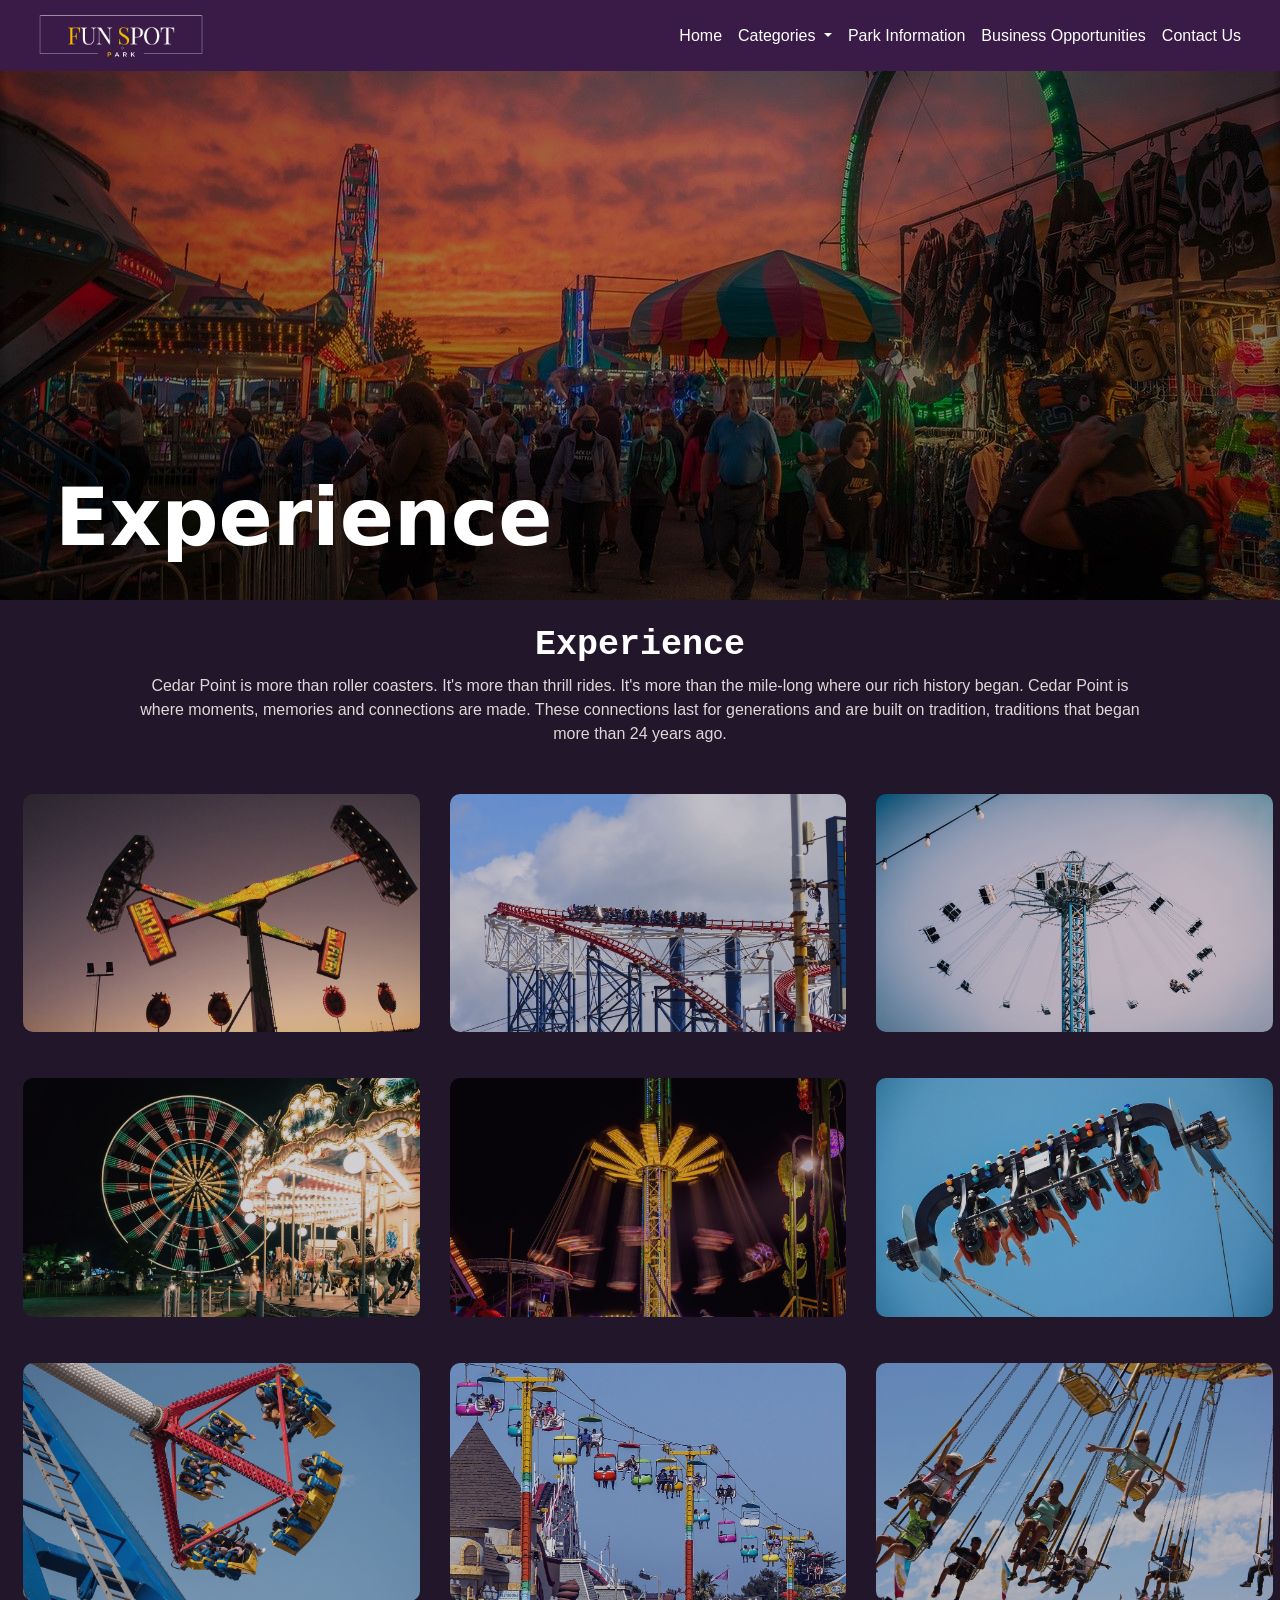
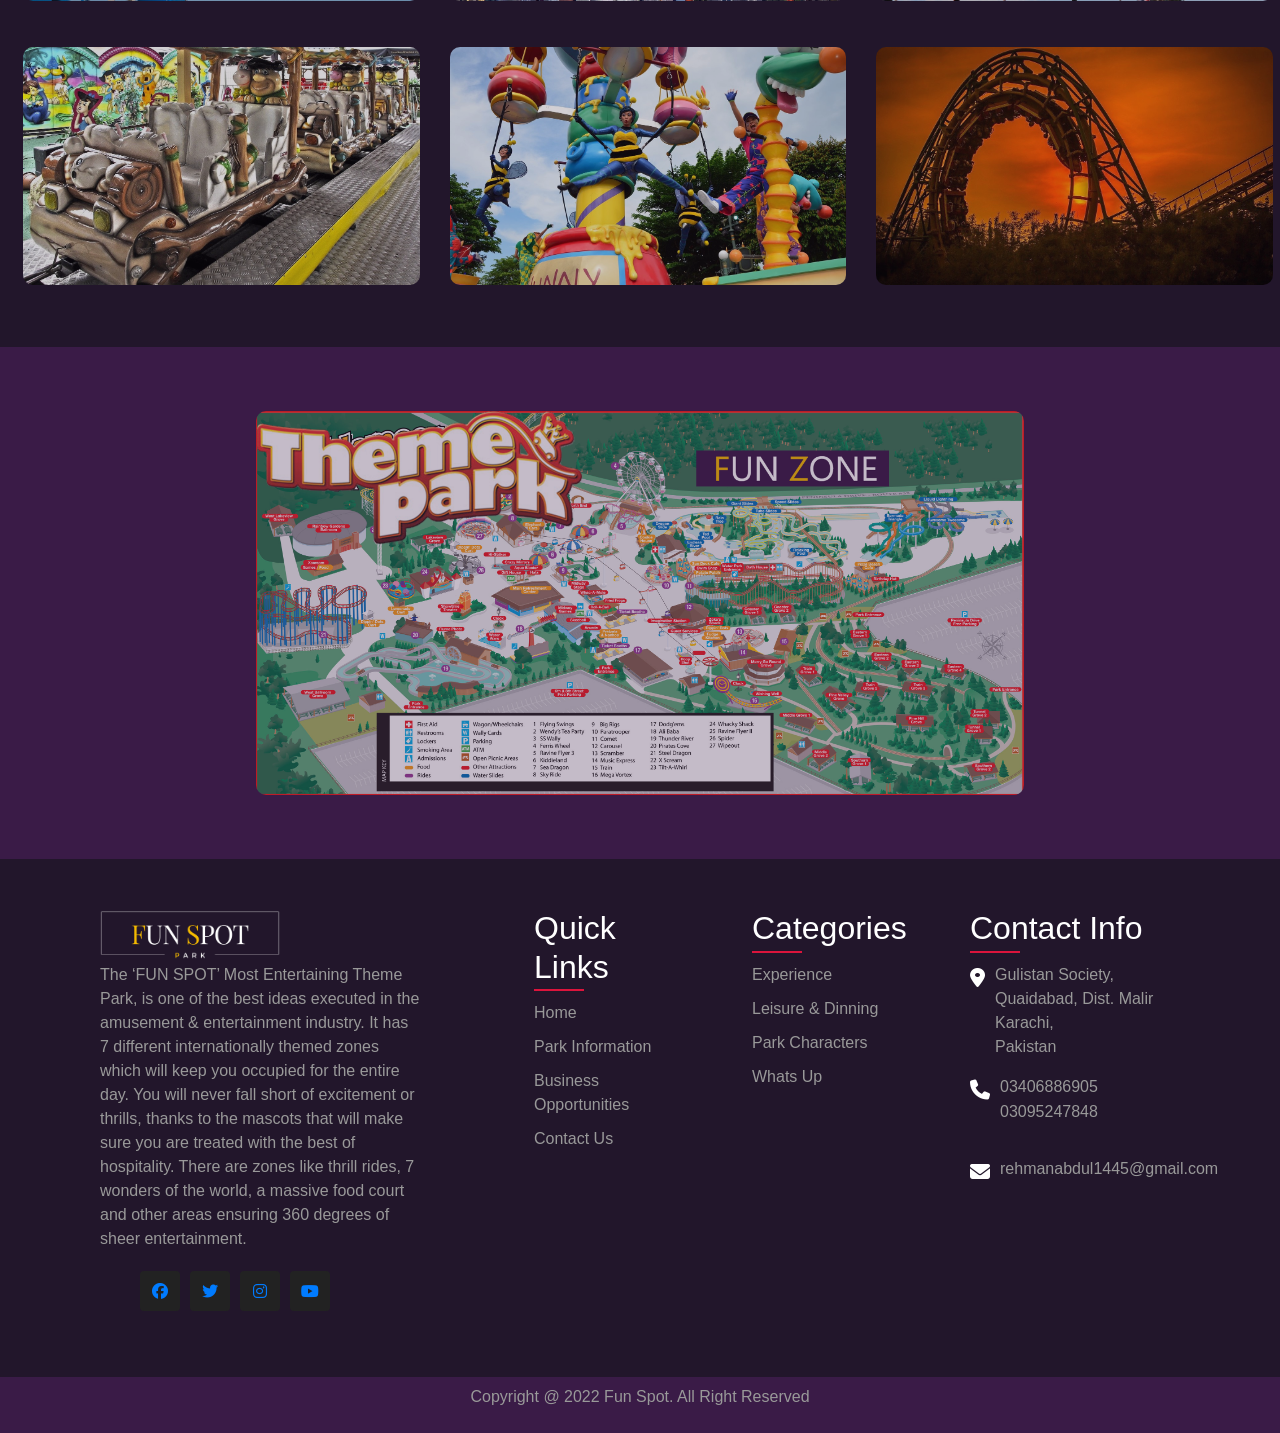
==== experience.html @ a8accb9f "first commit" ====
<!DOCTYPE html>
<html lang="en">
<head>
  <meta charset="utf-8">
  <meta name="viewport" content="width=device-width, initial-scale=1">
    <link rel="shortcut icon" type="c-icon" href="images&video/ferris-wheel (1).png">
    <title>EXPERIENCE</title>
    <link rel="stylesheet" href="css/experience.css">
 
    <!-- font font-awesome -->
    <link rel="stylesheet" href="https://cdnjs.cloudflare.com/ajax/libs/font-awesome/6.1.1/css/all.min.css" integrity="sha512-KfkfwYDsLkIlwQp6LFnl8zNdLGxu9YAA1QvwINks4PhcElQSvqcyVLLD9aMhXd13uQjoXtEKNosOWaZqXgel0g==" crossorigin="anonymous" referrerpolicy="no-referrer" />
    
    <!-- gallery with modal  -->
    <link rel="stylesheet" href="https://cdn.jsdelivr.net/npm/bootstrap@4.6.1/dist/css/bootstrap.min.css" integrity="sha384-zCbKRCUGaJDkqS1kPbPd7TveP5iyJE0EjAuZQTgFLD2ylzuqKfdKlfG/eSrtxUkn" crossorigin="anonymous">
    <script src="https://cdn.jsdelivr.net/npm/jquery@3.5.1/dist/jquery.slim.min.js" integrity="sha384-DfXdz2htPH0lsSSs5nCTpuj/zy4C+OGpamoFVy38MVBnE+IbbVYUew+OrCXaRkfj" crossorigin="anonymous"></script>
    <script src="https://cdn.jsdelivr.net/npm/bootstrap@4.6.1/dist/js/bootstrap.bundle.min.js" integrity="sha384-fQybjgWLrvvRgtW6bFlB7jaZrFsaBXjsOMm/tB9LTS58ONXgqbR9W8oWht/amnpF" crossorigin="anonymous"></script>
</head>
<body>
      <!-- header & banner  -->

      <header class="fix">
<div class="nav-area"></div>
<nav class="container-fluid navbar navbar-expand-lg fixed-top navbar-dark bg-color">
    <div class="container-fluid">
      <a class="navbar-brand" href="home.html"><img class="logo" src="images&video/navlogo.png" alt=""></a>
      <button class="navbar-toggler" type="button" data-bs-toggle="collapse" data-bs-target="#navbarNav" aria-controls="navbarNav" aria-expanded="false" aria-label="Toggle navigation">
        <span class="navbar-toggler-icon"></span>
      </button>
      <div class="collapse navbar-collapse" id="navbarNav">
        <ul class="navbar-nav ml-auto">
          <li class="nav-item">
            <a class="nav-link active" aria-current="page" href="home.html">Home</a>
          </li>
          <li class="nav-item dropdown">
            <a class="nav-link dropdown-toggle active" href="#" id="navbarDropdown" role="button" data-bs-toggle="dropdown" aria-expanded="false">
              Categories
            </a>
            <ul class="dropdown-menu" aria-labelledby="navbarDropdown">
              <li><a class="dropdown-item active" href="experience.html">Experience</a></li>
              <li><a class="dropdown-item" href="leisure&dinning.html">Leisure & Dinning</a></li>
              <li><a class="dropdown-item" href="characters.html">Parks Characters</a></li>
              <li><a class="dropdown-item" href="WhatsUp.html">Whats Up</a></li>
            </ul>
            <li class="nav-item">
            <a class="nav-link active" href="parkinformation1.html">Park Information</a>
          </li>
          <li class="nav-item">
            <a class="nav-link active" href="BusinessOpportunities.html">Business Opportunities</a>
          </li>
          <li class="nav-item">
            <a class="nav-link active" href="contactus.html">Contact Us</a>
          </li>
          
        </ul>
      </div>
    </div>
  </nav>
</div>

</header>

      <div class="container-fluid banner-img">

        <h1 id="top-text">Experience</h1>
      </div>
    



        <!-- main content  -->
        <!-- galler with modal  -->

        <div class="container-fluid bg-color-1">
          <br>
          <h2 class="heading">Experience</h2>
          <p class="para">Cedar Point is more than roller coasters. It's more than thrill rides. It's more than the mile-long where our rich history began. Cedar Point is where moments, memories and connections are made. These connections last for generations and are built on tradition, traditions that began more than 24 years ago.</p><br>	
          
          <!-- start  -->
          <div class="row">
            <div class="col-md-4">
          <a href=""  data-toggle="modal" data-target="#myModal">
            <div>
            
              <img src="images&video/experience 1.jpg" class="img-responsive img-rounded" width="100%" height="100%">
          <!-- <div class="carousel-caption"><button class="btn btn-danger">More</button></div> -->
          </div>
          
          </a>
          
            <!-- Modal -->
            <div class="modal fade" id="myModal" role="dialog">
              <div class="modal-dialog">
              
                <!-- Modal content-->
                <div class="modal-content">
                  <div class="modal-header">
                    <h2 class="modal-title text-center">SKY SWATTER</h2>
                    <button type="button" class="close" data-dismiss="modal">&times;</button>
                  </div>
                  <div class="modal-body">
                    <img src="images&video/experience 1.jpg" width="100%" height="100%">
                    <p class="text-danger"><br> Sky Swatter</p>
                    <p>The Sky Swatter featured a long arm which sat between two towers, on either end of the arm were two rows of six seats; total throughput was estimated at 800 to 900 riders per hour. The floor is ventilated, allowing air and small objects to escape through it.</p>
                  </div>
                  <div class="modal-footer">
                    <button type="button" class="btn btn-danger" data-dismiss="modal">Close</button>
                  </div>
                </div>
                
              </div>
            </div>
          
            </div>
          
          
            <div class="col-md-4">
          <a href=""  data-toggle="modal" data-target="#myModal2">
            <div>
              <img src="images&video/experience 2.jpg" class="img-responsive img-rounded" width="100%" height="100%">
          <!-- <div class="carousel-caption"><button class="btn btn-danger">More</button></div> -->
          </div>
          
          </a>
          
            <!-- Modal -->
            <div class="modal fade" id="myModal2" role="dialog">
              <div class="modal-dialog">
              
                <!-- Modal content-->
                <div class="modal-content">
                  <div class="modal-header">
                    <h2 class="modal-title text-center">ROLLER COASTER</h2>
                    <button type="button" class="close" data-dismiss="modal">&times;</button>
                  </div>
                  <div class="modal-body">
                    <img src="images&video/experience 2.jpg" width="100%" height="100%">
                    <p class="text-danger"><br> Roller Coaster</p>
                    <p>Roller Coaster, elevated railway with steep inclines and descents that carries a train of passengers through sharp curves and sudden changes of speed and direction for a brief thrill ride. Found mostly in amusement parks as a continuous loop, it is a popular leisure activity.</p>
                  </div>
                  <div class="modal-footer">
                    <button type="button" class="btn btn-danger" data-dismiss="modal">Close</button>
                  </div>
                </div>
                
              </div>
            </div>
          
            </div>
          
          
          
          
            <div class="col-md-4">
          <a href=""  data-toggle="modal" data-target="#myModal3">
            <div>
              <img src="images&video/experience 3.jpg" class="img-responsive img-rounded" width="100%" height="100%">
          <!-- <div class="carousel-caption"><button class="btn btn-danger">More</button></div> -->
          </div>
          
          
          </a>
          
            <!-- Modal -->
            <div class="modal fade" id="myModal3" role="dialog">
              <div class="modal-dialog">
              
                <!-- Modal content-->
                <div class="modal-content">
                  <div class="modal-header">
                    <h2 class="modal-title text-center">HURRICANE</h2>
                    <button type="button" class="close" data-dismiss="modal">&times;</button>
                  </div>
                  <div class="modal-body">
                    <img src="images&video/experience 3.jpg" width="100%" height="100%">
                    <p class="text-danger"><br> Hurricane</p>
                    <p>The Hurricane is an amusement parks most facinating ride. The Hurricane was first created in the 1940s, first known as the Saturn 6, and was later built by Mulligan as the Hurricane.</p>
                  </div>
                  <div class="modal-footer">
                    <button type="button" class="btn btn-danger" data-dismiss="modal">Close</button>
                  </div>
                </div>
                
              </div>
            </div>
          
            </div>
          
          
          
          
          
          
          
            <div class="col-md-4">
          <a href=""  data-toggle="modal" data-target="#myModal4">
            <div>
              <img src="images&video/experience 4.jpg" class="img-responsive img-rounded" width="100%" height="100%">
          <!-- <div class="carousel-caption"><button class="btn btn-danger">More</button></div> -->
          </div>
          
          
          </a>
          
            <!-- Modal -->
            <div class="modal fade" id="myModal4" role="dialog">
              <div class="modal-dialog">
              
                <!-- Modal content-->
                <div class="modal-content">
                  <div class="modal-header">
                    <h2 class="modal-title text-center">FERRIS WHEEL</h2>
                    <button type="button" class="close" data-dismiss="modal">&times;</button>
                  </div>
                  <div class="modal-body">
                    <img src="images&video/experience 4.jpg" width="100%" height="100%">
                    <p class="text-danger"><br> Ferris Wheel</p>
                    <p>A Ferris wheel is an amusement ride consisting of a rotating upright wheel with multiple passenger-carrying components attached to the rim in such a way that as the wheel turns, they are kept upright, usually by gravity</p>
                  </div>
                  <div class="modal-footer">
                    <button type="button" class="btn btn-danger" data-dismiss="modal">Close</button>
                  </div>
                </div>
                
              </div>
            </div>
          
            </div>
          
          
          
            <div class="col-md-4">
              <a href=""  data-toggle="modal" data-target="#myModal5">
              <div>
                  <img src="images&video/experience 5.jpg" class="img-responsive img-rounded" width="100%" height="100%">
              <!-- <div class="carousel-caption"><button class="btn btn-danger">More</button></div> -->
              </div>
              
              </a>
            
            
                <!-- Modal -->
                <div class="modal fade" id="myModal5" role="dialog">
                  <div class="modal-dialog">
                  
                    <!-- Modal content-->
                    <div class="modal-content">
                      <div class="modal-header">
                        <h2 class="modal-title text-center">HURRICANE</h2>
                        <button type="button" class="close" data-dismiss="modal">&times;</button>
                      </div>
                      <div class="modal-body">
                        <img src="images&video/experience 5.jpg" width="100%" height="100%">
                        <p class="text-danger"><br> Hurricane</p>
                        <p>The Hurricane is an amusement parks most facinating ride. The Hurricane was first created in the 1940s, first known as the Saturn 6, and was later built by Mulligan as the Hurricane.</p>
                      </div>
                      <div class="modal-footer">
                        <button type="button" class="btn btn-danger" data-dismiss="modal">Close</button>
                      </div>
                    </div>
                    
                  </div>
                </div>
              
                </div>
          
          
          
          
            <div class="col-md-4">
          <a href=""  data-toggle="modal" data-target="#myModal6">
            <div>	
              <img src="images&video/experience 6.jpg" class="img-responsive img-rounded" width="100%" height="100%">
          <!-- <div class="carousel-caption"><button class="btn btn-danger">More</button></div> -->
          </div>
          
          </a>
          
            <!-- Modal -->
            <div class="modal fade" id="myModal6" role="dialog">
              <div class="modal-dialog">
              
                <!-- Modal content-->
                <div class="modal-content">
                  <div class="modal-header">
                    <h2 class="modal-title text-center">RANGER</h2>
                    <button type="button" class="close" data-dismiss="modal">&times;</button>
                  </div>
                  <div class="modal-body">
                    <img src="images&video/experience 6.jpg" width="100%" height="100%">
                    <p class="text-danger"><br> Ranger</p>
                    <p>The ride consists of a single 66-foot arm mounted to four 90 kW DC motors at the midpoint. A 40-seat gondola is mounted on one end of the arm, with passengers sitting in four rows. The side of the arm facing out to the crowd is decorated with an elaborate lighting array. The ride is designed to rock back and forth, before making several inversions. Unlike most pendulum rides, the Ranger is reliant primarily on the motors to invert, as opposed to momentum.</p>
                  </div>
                  <div class="modal-footer">
                    <button type="button" class="btn btn-danger" data-dismiss="modal">Close</button>
                  </div>
                </div>
                
              </div>
            </div>
          
            </div>
          
          
          
          
          
          
          
          
          
          
            <div class="col-md-4">
          <a href=""  data-toggle="modal" data-target="#myModal7">
          <div>
              <img src="images&video/experience 7.jpg" class="img-responsive img-rounded" width="100%" height="100%">
          <!-- <div class="carousel-caption"><button class="btn btn-danger">More</button></div> -->
          </div>
          
          </a>
          
            <!-- Modal -->
            <div class="modal fade" id="myModal7" role="dialog">
              <div class="modal-dialog">
              
                <!-- Modal content-->
                <div class="modal-content">
                  <div class="modal-header">
                    <h2 class="modal-title text-center">FREAK OUT</h2>
                    <button type="button" class="close" data-dismiss="modal">&times;</button>
                  </div>
                  <div class="modal-body">
                    <img src="images&video/experience 7.jpg" width="100%" height="100%">
                    <p class="text-danger"><br> Freak Out</p>
                    <p>The Freak Out is a thrill ride in every sense of the word. Passengers are secured by over the shoulder harnesses as they dangle in expectation. Once the ride begins the seats slowly rotate as the entire boom begins to swing horizontally. Passengers swing over the Midway watching from the front of the ride. Stats: Height 70 ft., Angle 120, Speed- Crazy!</p>
                  </div>
                  <div class="modal-footer">
                    <button type="button" class="btn btn-danger" data-dismiss="modal">Close</button>
                  </div>
                </div>
                
              </div>
            </div>
          
            </div>
          
          
          
          
            <div class="col-md-4">
              <a href=""  data-toggle="modal" data-target="#myModal8">
              <div>
                  <img src="images&video/experience 8.jpg" class="img-responsive img-rounded" width="100%" height="100%">
              <!-- <div class="carousel-caption"><button class="btn btn-danger">More</button></div> -->
              </div>
              
              </a>
          
          
                <!-- Modal -->
            <div class="modal fade" id="myModal8" role="dialog">
              <div class="modal-dialog">
              
                <!-- Modal content-->
                <div class="modal-content">
                  <div class="modal-header">
                    <h2 class="modal-title text-center">CHAIR LIFT</h2>
                    <button type="button" class="close" data-dismiss="modal">&times;</button>
                  </div>
                  <div class="modal-body">
                    <img src="images&video/experience 8.jpg" width="100%" height="100%">
                    <p class="text-danger"><br> Chair Lift</p>
                    <p>You'll enjoy beautiful views of one of the most awe-inspriring Fun Zone and the surrounding area. On a clear day, you'll be able to see all the way up to the Seven Devil's Wildernes, east to the west and north to the south. Spectacular!</p>
                  </div>
                  <div class="modal-footer">
                    <button type="button" class="btn btn-danger" data-dismiss="modal">Close</button>
                  </div>
                </div>
                
              </div>
            </div>
          
            </div>
          
          
          
          
          
          
          
          
          
          
          
            <div class="col-md-4">
          <a href=""  data-toggle="modal" data-target="#myModal9">
          <div>
              <img src="images&video/experience 9.jpg" class="img-responsive img-rounded" width="100%" height="100%">
          <!-- <div class="carousel-caption"><button class="btn btn-danger">More</button></div> -->
          </div>
          
          </a>
          
          
          
            <!-- Modal -->
            <div class="modal fade" id="myModal9" role="dialog">
              <div class="modal-dialog">
              
                <!-- Modal content-->
                <div class="modal-content">
                  <div class="modal-header">
                    <h2 class="modal-title text-center">STARFRYER</h2>
                    <button type="button" class="close" data-dismiss="modal">&times;</button>
                  </div>
                  <div class="modal-body">
                    <img src="images&video/experience 9.jpg" width="100%" height="100%">
                    <p class="text-danger"><br> StarFlyer</p>
                    <p>StarFlyer is “The World's Tallest Stand-Alone Swing Ride” standing at 450 feet. It is a unique attraction that appeals to both young and old, the adventurous and not so adventurous. Guests are seated in a double seat next to their friend, family or partner and are secured in their seats with seat belts and an in between the legs harness that can only be unlocked by the ride operator.</p>
                  </div>
                  <div class="modal-footer">
                    <button type="button" class="btn btn-danger" data-dismiss="modal">Close</button>
                  </div>
                </div>
                
              </div>
            </div>
          
            </div>


            <div class="col-md-4">
              <a href=""  data-toggle="modal" data-target="#myModal10">
              <div>
                  <img src="images&video/experience 10.jpg" class="img-responsive img-rounded" width="100%" height="100%">
              <!-- <div class="carousel-caption"><button class="btn btn-danger">More</button></div> -->
              </div>
              
              </a>
              
              
              
                <!-- Modal -->
                <div class="modal fade" id="myModal10" role="dialog">
                  <div class="modal-dialog">
                  
                    <!-- Modal content-->
                    <div class="modal-content">
                      <div class="modal-header">
                        <h2 class="modal-title text-center">BAYERN KURVE</h2>
                        <button type="button" class="close" data-dismiss="modal">&times;</button>
                      </div>
                      <div class="modal-body">
                        <img src="images&video/experience 10.jpg" width="100%" height="100%">
                        <p class="text-danger"><br> Bayern Kurve</p>
                        <p>The Bayern Kurve is roller coaster like amusement ride that moves a train around a banked circular track, gaining speed as the ride progresses. It is made in both a portable and park model and originally debuted in 1965.</p>
                      </div>
                      <div class="modal-footer">
                        <button type="button" class="btn btn-danger" data-dismiss="modal">Close</button>
                      </div>
                    </div>
                    
                  </div>
                </div>
              
                </div>


                <div class="col-md-4">
                  <a href=""  data-toggle="modal" data-target="#myModal11">
                  <div>
                      <img src="images&video/experience 11.jpg" class="img-responsive img-rounded" width="100%" height="100%">
                  <!-- <div class="carousel-caption"><button class="btn btn-danger">More</button></div> -->
                  </div>
                  
                  </a>
                  
                  
                  
                    <!-- Modal -->
                    <div class="modal fade" id="myModal11" role="dialog">
                      <div class="modal-dialog">
                      
                        <!-- Modal content-->
                        <div class="modal-content">
                          <div class="modal-header">
                            <h2 class="modal-title text-center">REVERSE BUNGE</h2>
                            <button type="button" class="close" data-dismiss="modal">&times;</button>
                          </div>
                          <div class="modal-body">
                            <img src="images&video/experience 11.jpg" width="100%" height="100%">
                            <p class="text-danger"><br> Reverse Bungee</p>
                            <p>The reverse bungee (also known as catapult bungee, slingshot, or ejection seat) is a modern type of fairground ride that was invented by Troy Griffin in c. 1978.</p>
                          </div>
                          <div class="modal-footer">
                            <button type="button" class="btn btn-danger" data-dismiss="modal">Close</button>
                          </div>
                        </div>
                        
                      </div>
                    </div>
                  
                    </div>


                    <div class="col-md-4">
                      <a href=""  data-toggle="modal" data-target="#myModal12">
                      <div>
                          <img src="images&video/experience 12.jpg" class="img-responsive img-rounded" width="100%" height="100%">
                      <!-- <div class="carousel-caption"><button class="btn btn-danger">More</button></div> -->
                      </div>
                      
                      </a>
                      
                      
                      
                        <!-- Modal -->
                        <div class="modal fade" id="myModal12" role="dialog">
                          <div class="modal-dialog">
                          
                            <!-- Modal content-->
                            <div class="modal-content">
                              <div class="modal-header">
                                <h2 class="modal-title text-center">ROALLER COASTER</h2>
                                <button type="button" class="close" data-dismiss="modal">&times;</button>
                              </div>
                              <div class="modal-body">
                                <img src="images&video/experience 12.jpg" width="100%" height="100%">
                                <p class="text-danger"><br> Roller Coasters</p>
                                <p>Roller Coaster, elevated railway with steep inclines and descents that carries a train of passengers through sharp curves and sudden changes of speed and direction for a brief thrill ride. Found mostly in amusement parks as a continuous loop, it is a popular leisure activity.</p>
                              </div>
                              <div class="modal-footer">
                                <button type="button" class="btn btn-danger" data-dismiss="modal">Close</button>
                              </div>
                            </div>
                            
                          </div>
                        </div>
                      
                        </div>
          <!-- end  -->
          
          </div>
          <br>
          </div>

          <div class="map">
            <img class="map-img" src="images&video/park map.png" width="60%" height="100%"  alt="map and overview of the park">
          </div>
        


  <!-- footer  -->
  <div class="extra">
    <footer>
      <div class="container-1">
          <div class="sec aboutus">
            <img class="logo-1" src="images&video/footerlogo2.png" alt="">
              <p>The ‘FUN SPOT’ Most Entertaining Theme Park, is one of the best ideas executed in the amusement & entertainment industry. It has 7 different internationally themed zones which will keep you occupied for the entire day. You will never fall short of excitement or thrills, thanks to the mascots that will make sure you are treated with the best of hospitality. There are zones like thrill rides, 7 wonders of the world, a massive food court and other areas ensuring 360 degrees of sheer entertainment.</p>
              <ul class="sci">
                  <li><a href=""><i class="fa-brands fa-facebook"></i></a></li>
                  <li><a href=""><i class="fa-brands fa-twitter"></i></a></li>
                  <li><a href=""><i class="fa-brands fa-instagram"></i></a></li>
                  <li><a href=""><i class="fa-brands fa-youtube"></i></a></li>
    
              </ul>
          </div>
          <div class="sec quicklinks">
              <h2>Quick Links</h2>
              <ul>
                  <li><a href="home.html">Home</a></li>
                  <li><a href="parkinformation1.html">Park Information</a></li>
                  <li><a href="BusinessOpportunities.html">Business Opportunities</a></li>
                  <li><a href="contactus.html">Contact Us</a></li>
              </ul>
          </div>
          <div class="sec quicklinks">
            <h2>Categories</h2>
            <ul>
                <li><a href="experience.html">Experience</a></li>
                <li><a href="leisure&dinning.html">Leisure & Dinning</a></li>
                <li><a href="characters.html">Park Characters</a></li>
                <li><a href="WhatsUp.html">Whats Up</a></li>
            </ul>
        </div>
          
          <div class="sec contact">
              <h2>Contact Info</h2>
              <ul class="info">
                  <li>
                      <span><i class="fa-solid fa-location-dot"></i></span>
                      <span>Gulistan Society, Quaidabad, Dist. Malir Karachi,<br> Pakistan</span>
                    </li>
                  <li>
                      <span><i class="fa-solid fa-phone"></i></i></span>
                     <p><a href="tel:123456789">03406886905</a><br>
                      <a href="tel:123456789">03095247848</a></p>
                  </li>
                  <li>
                      <span><i class="fa-solid fa-envelope"></i></span>
                      <p><a href="mailto:rehmanabdul1445@gmail.com">rehmanabdul1445@gmail.com</a></p>
                    </li>
              </ul>
    
          </div>
      </div>
    </footer>
    <div class="copyrighttext">
      <p>Copyright @ 2022 Fun Spot. All Right Reserved</p>
    </div>
    </div>
<!-- footer  -->

</body>
</html>

<script src="https://cdn.jsdelivr.net/npm/bootstrap@5.1.3/dist/js/bootstrap.bundle.min.js" integrity="sha384-ka7Sk0Gln4gmtz2MlQnikT1wXgYsOg+OMhuP+IlRH9sENBO0LRn5q+8nbTov4+1p" crossorigin="anonymous"></script>
---- css/experience.css ----
/* header & banner  */
body{
    margin: 0;
    padding: 0;
    font-family: Arial, Helvetica, sans-serif;
    box-sizing: border-box;
    overflow-x: hidden;
}
html {
	scroll-behavior: smooth;
}

.logo{
    width: 180px;
}

.bg-color{
    background-color: #3a1b47;
  }

.banner-img  {
    background: url(../images&video/experience\ banner.jpg);
    
    background-position: center;
    background-size: cover;
    background-repeat: no-repeat;
    width: 100%;
    height: 600px
}
#top-text {
     position: absolute;
     -webkit-animation-name: toptext1;
     z-index:1;
     -webkit-animation-duration: 3s; 
     -webkit-animation-fill-mode: forwards;
     animation-name: toptext1;
     animation-duration: 3s;  
     color:#f5f5f5;
     margin-top:-40px;
     font-family:'Lucida Grande', 'Lucida Sans Unicode', 'Lucida Sans', 'DejaVu Sans', Verdana, sans-serif;
    font-weight:bolder;
    font-size: 5em;
     margin-left:40px;
     color:#fff;
     font-weight:700;
     animation-fill-mode: forwards;
     
   }
   @media (max-width: 991px){
    #top-text{
        font-size: 3em;
    }
}

   @keyframes toptext1{
  
    0%{
      margin-top:20px;
        color:#000;
      }
        
      100% {margin-top:470px;
        color:#FFF;
      }}

      #top-text{
        width: auto;
        display: -webkit-flex;
        display: -moz-flex;
        display: -ms-flex;
        display: -o-flex;
        display: flex;
        flex-wrap: wrap;
        justify-content: center;
    }
    /* header & banner end */


    /* main content  */

    /* gallery with modal */

    .bg-color-1{
        background-color: #22162b;
        width: 100%;
        height: 100%;
    }
    
    .col-md-4{
        margin: 0 0px 30px 0;
    }
    .img-responsive{
        margin: 8px;
        transition: 0.5s ease;
        border-radius: 10px;
        opacity: 0.8;
    }	
    
    .img-responsive:hover{
        box-shadow: 4px 5px 5px 4px #888888;
        border-radius: 20px;
        opacity: 1;
    }
    
    .heading{
        color: #fff;
        text-align: center;
        font-weight: bold;
        font-family: monospace;
        font-size: 35px;
       
    }
    .para{
        color: rgb(223, 215, 215);
        font-family: 'poppins', sans-serif;
        font-size: 16px;
        margin-left: 10%;
        margin-right: 10%;
    }
    @media (max-width: 991px){
        .heading{
            font-size: 25px;
        }
        .para{
            font-size: 12.5px;
            margin-left: 0;
            margin-right: 0;
        }
    }
    
    .btn-info{
        transition: 0.5s ease-in-out;
        letter-spacing: 2px;
        font-family: monospace;
        font-weight: bold;
        font-size: 15px;
    }
    p{
        font-family: monospace;
        font-size: 16px;
        text-align: center;
    }
    
    

    .map{
        background-color: #3a1b47;
        width: 100%;
        height: 100%;
        background-position: center;
        background-size: cover;
    }
    .map-img{
        /* background-image: linear-gradient( #6b3f7e,  #633775); */
        opacity: 0.7;
        margin-left: 20%;
        margin-top: 5%;
        margin-bottom: 5%;
        transition: 0.5s ease;
        border-radius: 10px;
    }

    .map-img:hover{
        box-shadow: 1.5px 5px 5px 1.5px #888888;
        border-radius: 20px;
        opacity: 1;
    }





    /*footer*/

    .logo-1{
        width: 180px;
        margin-bottom: 4px;
    }
    
    .extra{
   
        margin: 0;
        padding: 0;
        box-sizing: border-box;
        font-family: 'poppins', sans-serif;
        display: flex;
        align-items: center;
        flex-direction: column;
    }
    footer{
        position: relative;
        width: 100%;
        height: auto;
        padding: 50px 100px;
        background: #22162b;
        display: flex;
        justify-content: space-between;
        flex-wrap: wrap;
    }
    footer .container-1{
        display: flex;
        justify-content: space-between;
        flex-wrap: wrap;
        flex-direction: row;
    
    }
    footer .container-1 .sec{
        margin-right: 30px;
    }
    /* width  */
    footer .container-1 .sec.aboutus{
    width: 35%;
    }
    .aboutus p{
        width: 85%;
        font-family: 'poppins', sans-serif;
        font-size: 16px;
        text-align: left;
    }
    footer .container-1 h2{
        position: relative;
        color: #fff;
        font-weight: 500;
        margin-bottom: 15px;
    }
    footer .container-1 h2:before{
        content: '';
        position: absolute;
        bottom: -5px;
        left: 0;
        width: 50px;
        height: 2px;
        background: crimson;
    }
    .aboutus h2 span{
        color: #f5bb00;
    }
    footer p{
        color: #999;
    }
    .sci{
        margin-top: 20px;
        display: flex;
    }
    .sci li{
        list-style: none;
    }
    .sci li a{
        display: inline-block;
        width: 40px;
        height: 40px;
        background: #222;
        display: flex;
        justify-content: center;
        align-items: center;
        margin-right: 10px;
        text-decoration: none;
        border-radius: 4px;
    
    }
    .sci li a:hover{
        background: crimson;
    }
    .sci li a .fa{
        color: #fff;
        font-size: 20px;
    }
    /* width  */
    .quicklinks{
        position: relative;
        width: 15%;
    
        
    }
    .quicklinks ul {
        padding-left: 0rem;
    }
    .quicklinks ul li{
        list-style: none;
    }
    .quicklinks ul li a{
        color: #999;
        text-decoration: none;
        margin-bottom: 10px;
        display: inline-block;
    }
    .quicklinks ul li a:hover{
        color: #fff;
    }
    /* widht  */
    .contact{
        width: calc(25% - 60px);
    
        margin-right: 0 !important;
    }
    .contact .info{
        position: relative;
    }
    .contact ul {
        padding-left: 0rem;
    }
    .contact .info li{
        display: flex;
        margin-bottom: 16px;
        
    }
    .contact .info li span:nth-child(1){
        color: #fff;
        font-size: 20px;
        margin-right: 10px;
    }
    .contact .info li span{
        color: #999;
    }
    .contact .info li a{
        color: #999;
        text-decoration: none;
        font-family: 'poppins', sans-serif;
    
    }
    .contact .info li a:hover{
        color: #fff;
    }
    .copyrighttext{
        
        width: 100%;
        background: #3a1b47;
        
        padding: 8px 100px;
        text-align: center;
        color: #999;
    }
    .copyrighttext p{
        font-family: 'poppins', sans-serif;
    }
    @media (max-width: 991px){
        footer{
            padding: 40px;
        }
        footer .container-1{
            flex-direction: column;
        }
        footer .container-1 .sec{
            margin-right: 0;
            margin-bottom: 40px;
        }
        footer .container-1 .sec.aboutus,
         .quicklinks,
         .contact{
            width: 100%;
        }
        .copyrighttext{
            padding: 8px 40px;
        }
    }
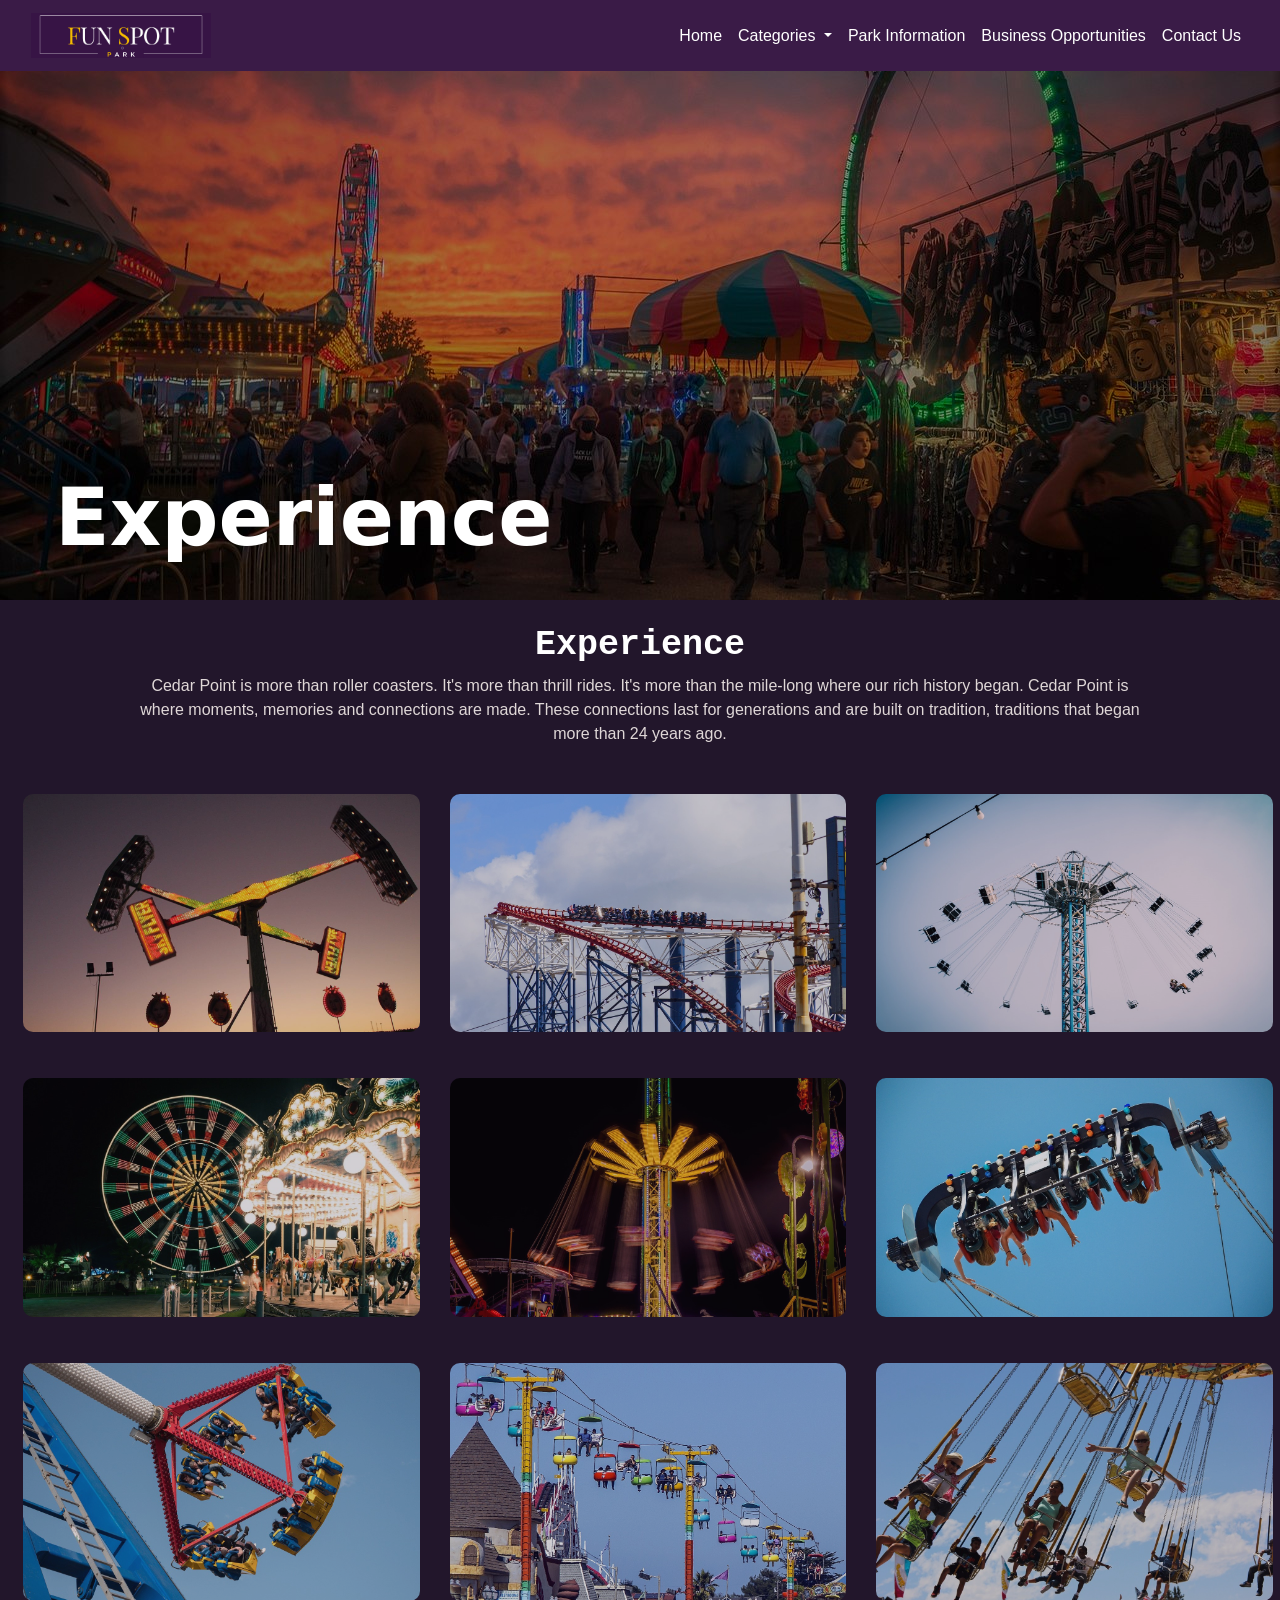
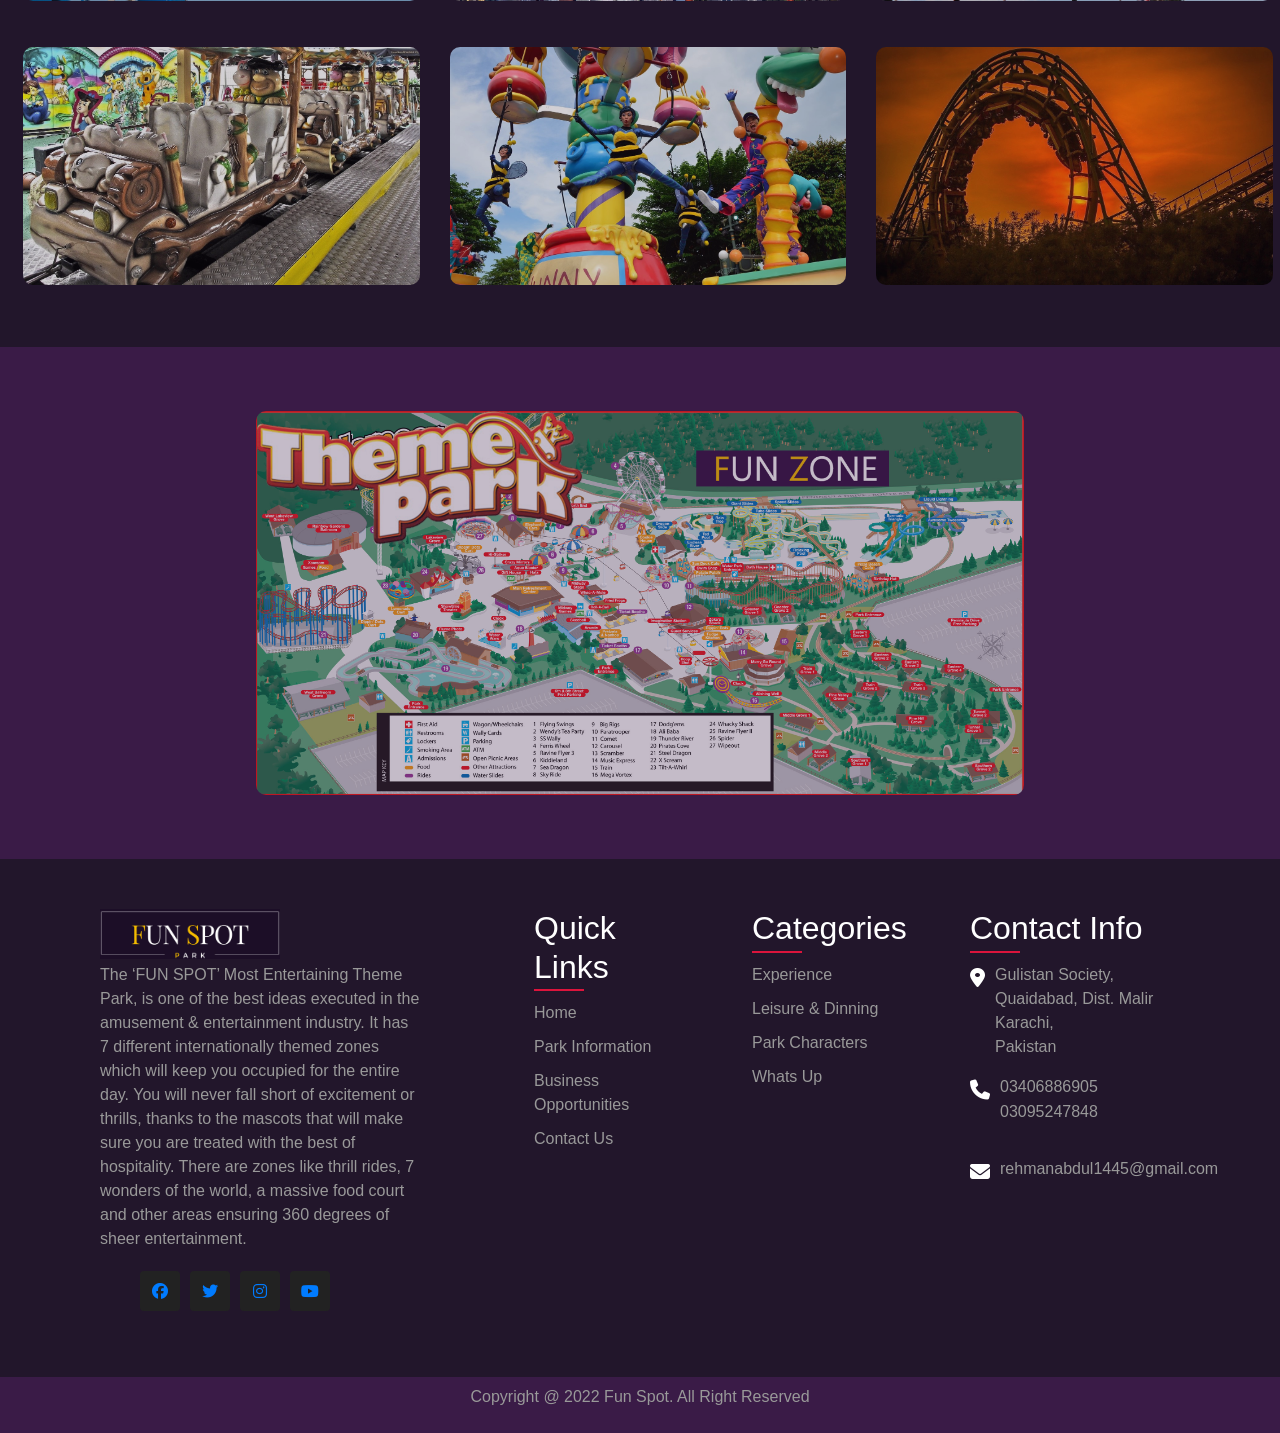
==== commit 91880ce3: "Update experience.html" ====
--- a/experience.html
+++ b/experience.html
@@ -22,14 +22,14 @@
 <div class="nav-area"></div>
 <nav class="container-fluid navbar navbar-expand-lg fixed-top navbar-dark bg-color">
     <div class="container-fluid">
-      <a class="navbar-brand" href="home.html"><img class="logo" src="images&video/navlogo.png" alt=""></a>
+      <a class="navbar-brand" href="index.html"><img class="logo" src="images&video/navlogo.png" alt=""></a>
       <button class="navbar-toggler" type="button" data-bs-toggle="collapse" data-bs-target="#navbarNav" aria-controls="navbarNav" aria-expanded="false" aria-label="Toggle navigation">
         <span class="navbar-toggler-icon"></span>
       </button>
       <div class="collapse navbar-collapse" id="navbarNav">
         <ul class="navbar-nav ml-auto">
           <li class="nav-item">
-            <a class="nav-link active" aria-current="page" href="home.html">Home</a>
+            <a class="nav-link active" aria-current="page" href="index.html">Home</a>
           </li>
           <li class="nav-item dropdown">
             <a class="nav-link dropdown-toggle active" href="#" id="navbarDropdown" role="button" data-bs-toggle="dropdown" aria-expanded="false">
@@ -567,7 +567,7 @@
           <div class="sec quicklinks">
               <h2>Quick Links</h2>
               <ul>
-                  <li><a href="home.html">Home</a></li>
+                  <li><a href="index.html">Home</a></li>
                   <li><a href="parkinformation1.html">Park Information</a></li>
                   <li><a href="BusinessOpportunities.html">Business Opportunities</a></li>
                   <li><a href="contactus.html">Contact Us</a></li>
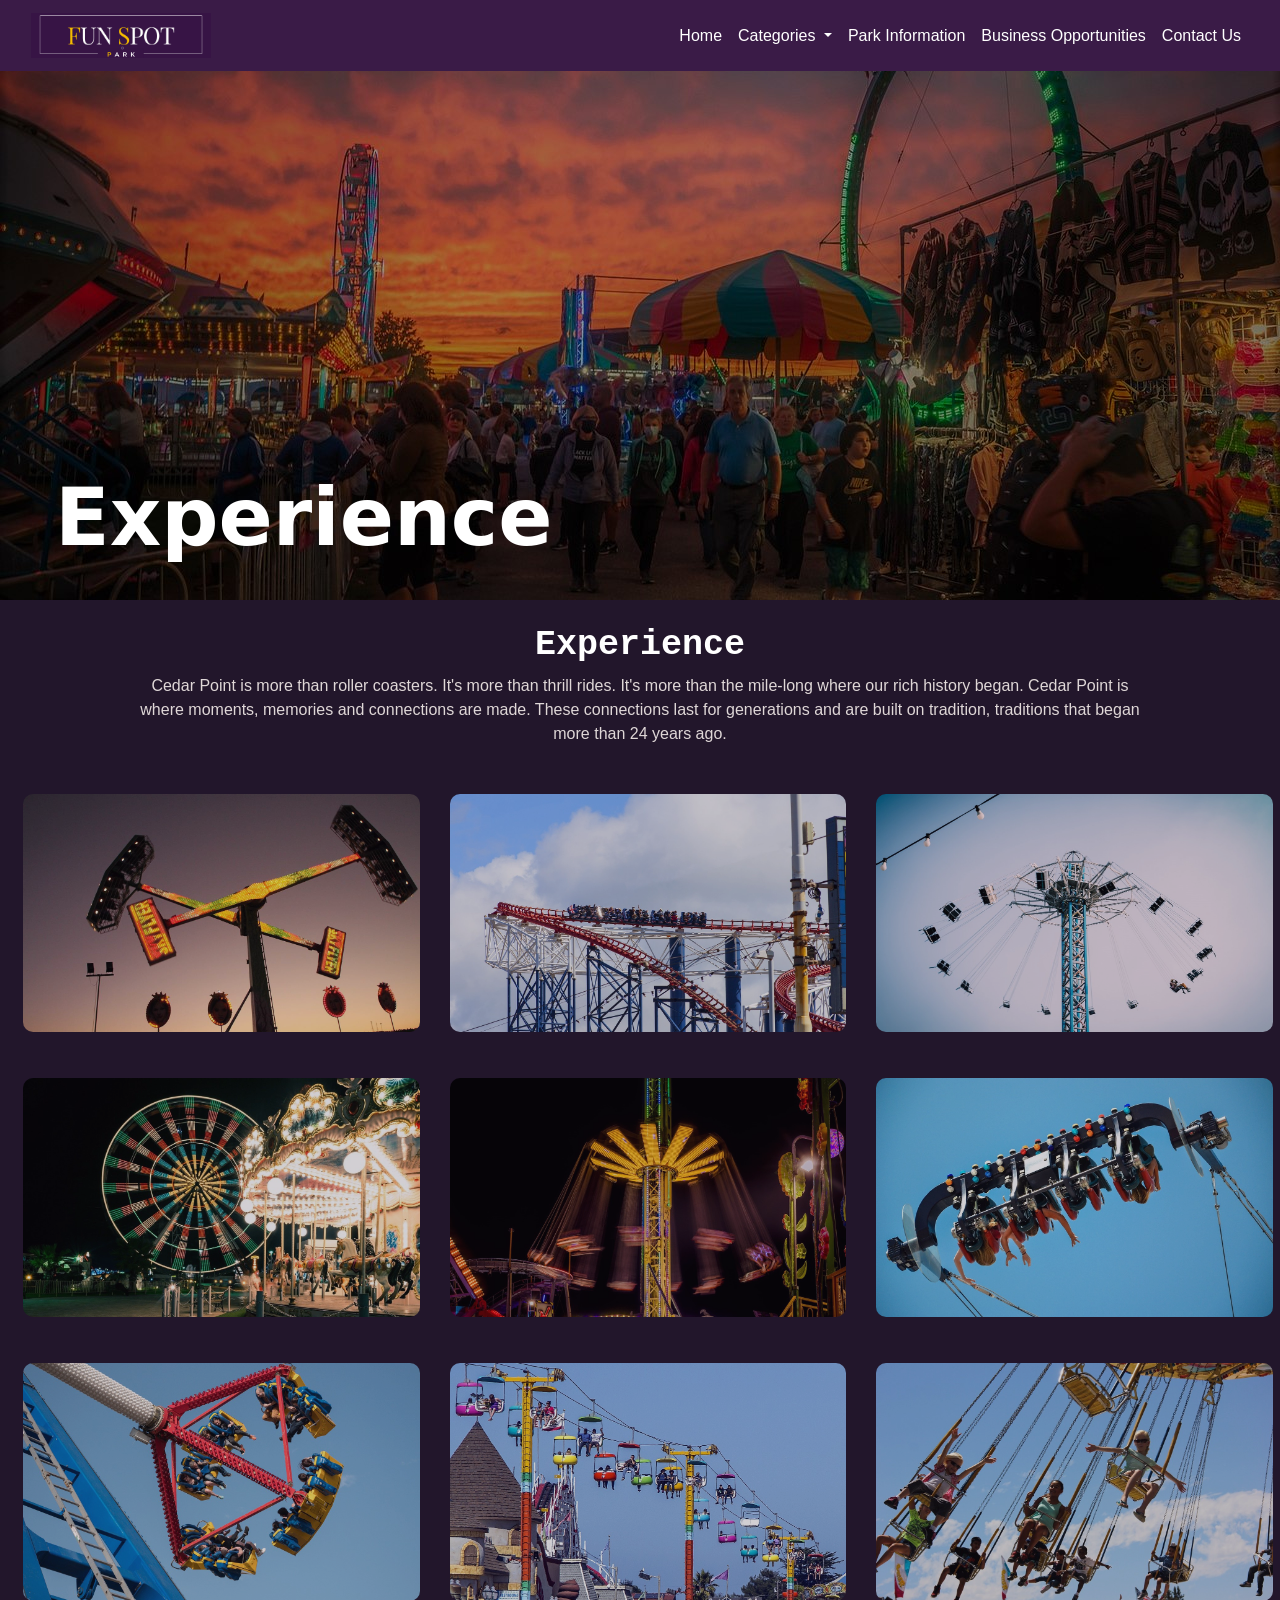
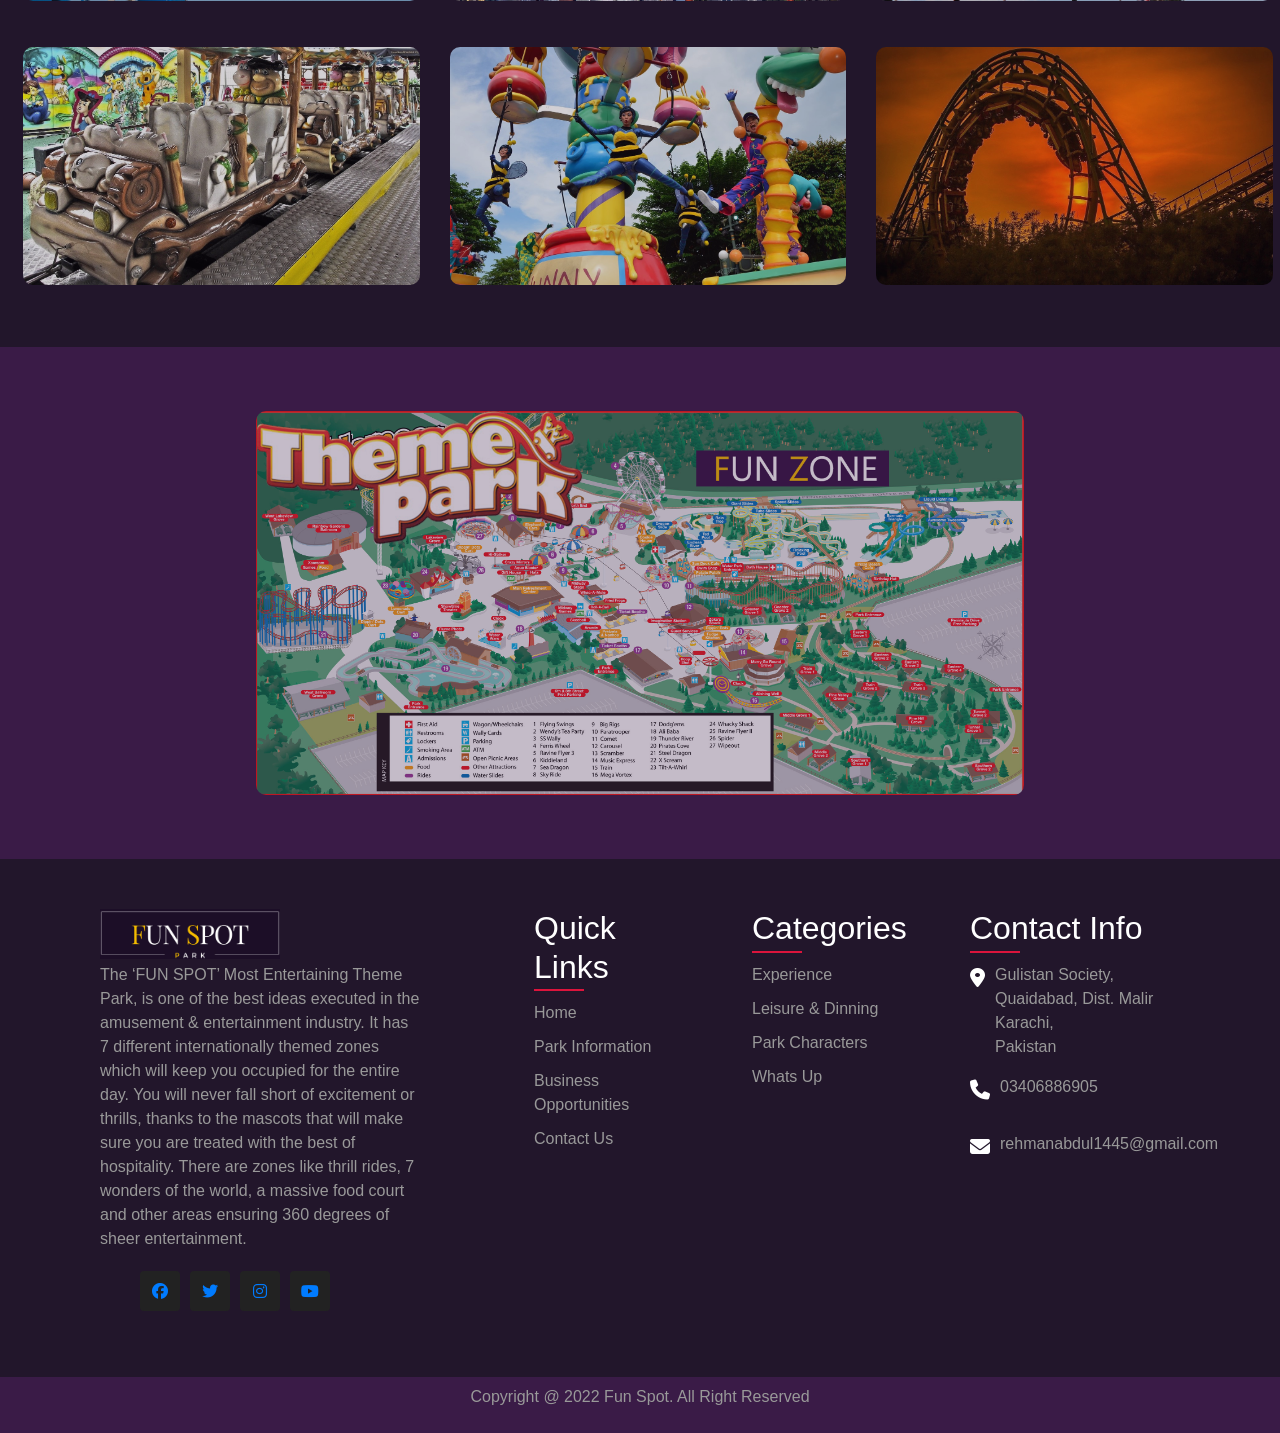
==== commit a9ff2b51: "Update experience.html" ====
--- a/experience.html
+++ b/experience.html
@@ -593,7 +593,7 @@
                   <li>
                       <span><i class="fa-solid fa-phone"></i></i></span>
                      <p><a href="tel:123456789">03406886905</a><br>
-                      <a href="tel:123456789">03095247848</a></p>
+                      <!-- <a href="tel:123456789">03095247848</a></p> -->
                   </li>
                   <li>
                       <span><i class="fa-solid fa-envelope"></i></span>
